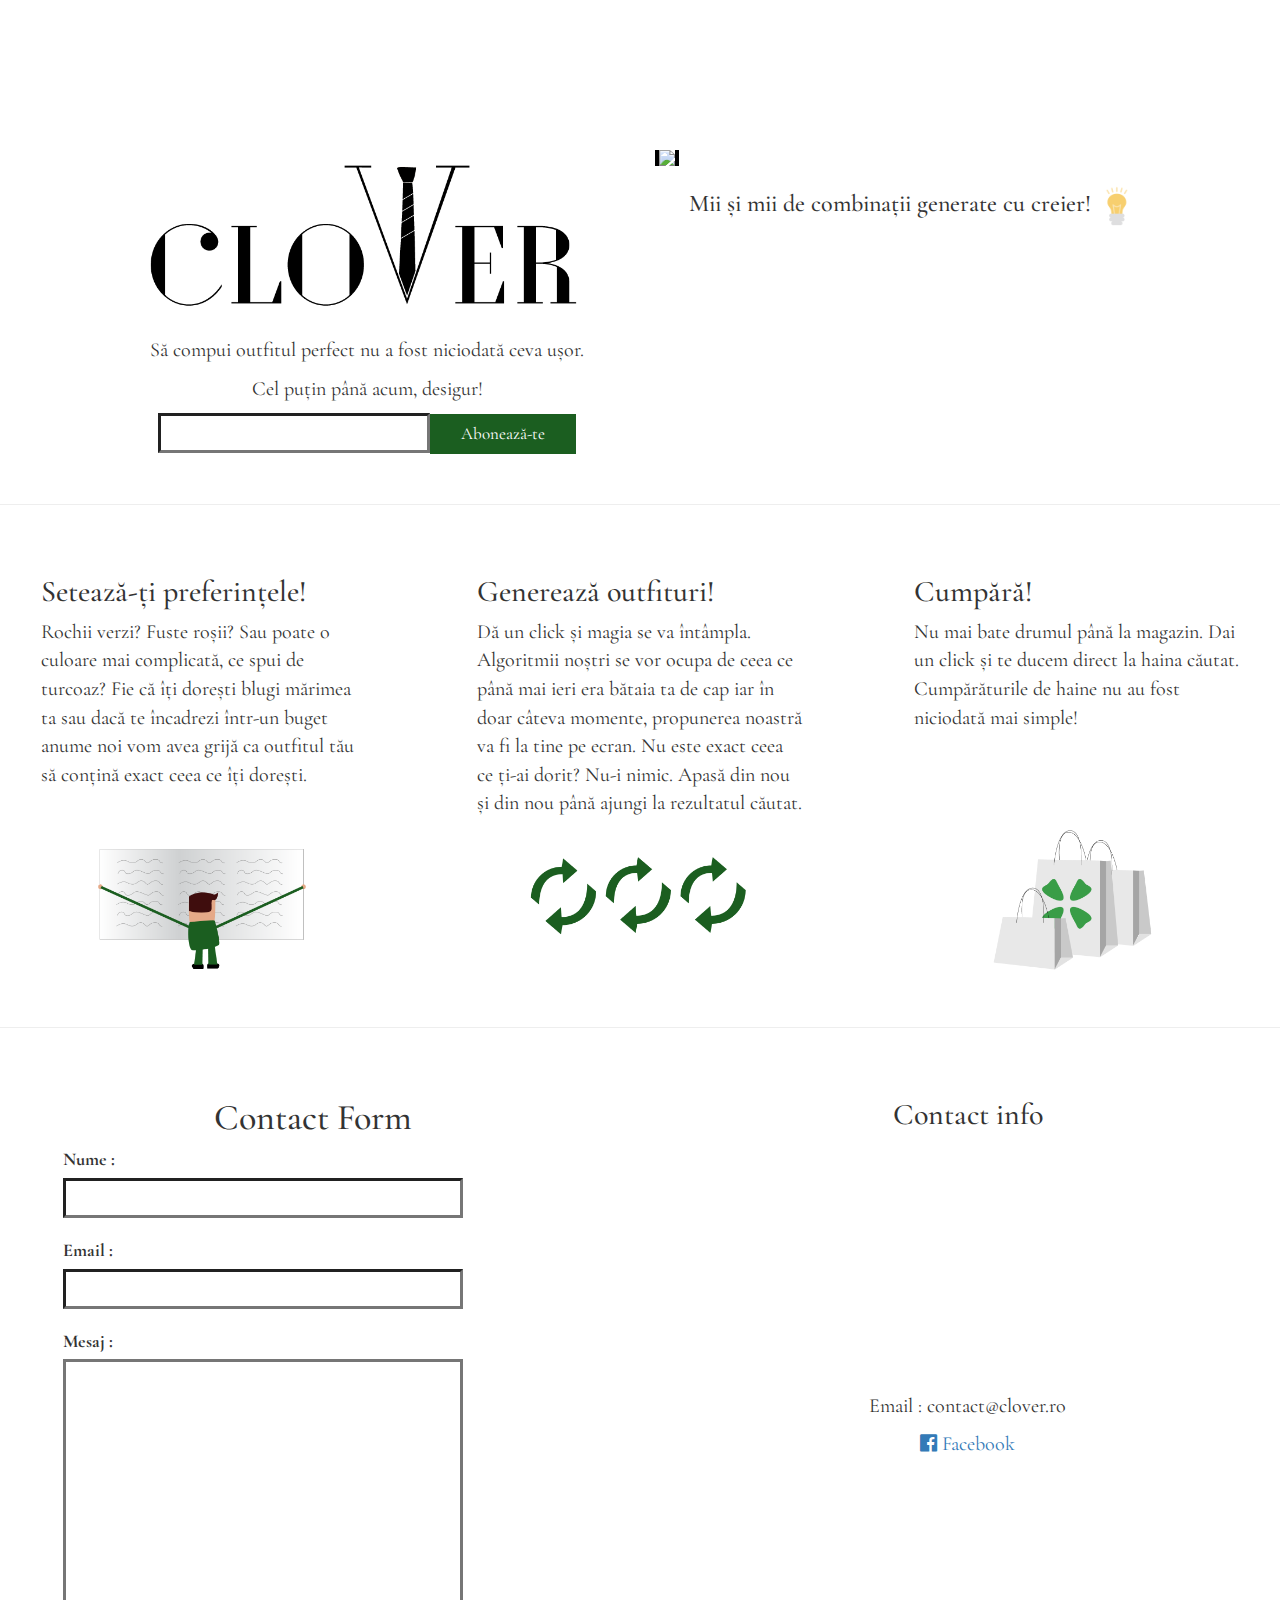
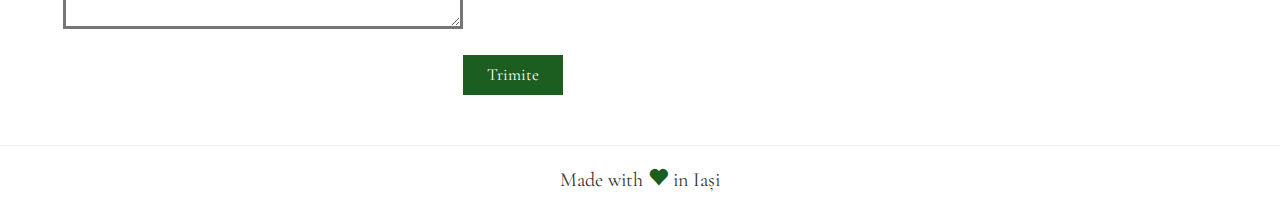
==== index.html @ dd9694f9 "Initial commit" ====
<!DOCTYPE html>
<html>
<head>
	<title>Clover - Îmbracă-te inteligent</title>
	<link rel="shortcut icon" type="image/png" href="./img/favicon.png"/>
  	<meta charset="UTF-8">

  <link rel="stylesheet" type="text/css" href="./css/bootstrap.min.css">
  <link rel="stylesheet" type="text/css" href="./css/font-awesome.min.css">
  <link rel="stylesheet" type="text/css" href="./css/style.css">

  <link href="https://fonts.googleapis.com/css?family=Cormorant+Garamond" rel="stylesheet">
</head>
<body>
	<header>
		<div class="row" style="margin-top:100px">
			<div class="col-md-1"></div>
			<div class="col-md-5">
				<div class="header-wrapper">
					<img class="main-logo" src="./img/logo_negru.png" >
					<p style="text-align: center"> Să compui outfitul perfect nu a fost niciodată ceva ușor.</p>
					<p style="text-align: center"> Cel puțin până acum, desigur! </p>
					<form class="subscribe-form">
						<input type="email">
						<button type="submit">Abonează-te</button>
					</form>
				</div>
			</div>
			<div class="col-md-5">
				<img class="main-gif" src="./img/website.gif">
				<h3 class="gif-subtitle">Mii și mii de combinații generate cu creier!
				<img src="./img/bulb.png" style="width:40px">
				</h3>
				 
			</div>
			<div class="col-md-1"></div>
		</div>
	</header>
	<section class="steps">
		<hr>
		<div class="row" style="margin-top:50px;">
			<div class="col-md-4"> 
				<div class="informative-text">
					<div>
						<h2> Setează-ți preferințele!</h2>
						<p> Rochii verzi? Fuste roșii? Sau poate o culoare mai complicată, ce spui de turcoaz?
						 Fie că îți dorești blugi mărimea ta sau dacă te încadrezi într-un buget anume noi vom avea grijă ca
						 outfitul tău să conțină exact ceea ce îți dorești.
						 </p>
					 </div>
				 	<img src="./img/1.png">
				 </div>
			</div>
			<div class="col-md-4">
				<div class="informative-text">
					<div>
						<h2> Generează outfituri!</h2>
						<p> Dă un click și magia se va întâmpla. Algoritmii noștri se vor ocupa de ceea ce până mai ieri era bătaia ta de cap iar în doar
						câteva momente, propunerea noastră va fi la tine pe ecran. Nu este exact ceea ce ți-ai dorit? Nu-i nimic. Apasă din nou și din nou
						până ajungi la rezultatul căutat. </p>
				 	</div>
				 	<img src="./img/2.png">
				</div>
			</div>
			<div class="col-md-4"> 
				<div class="informative-text">
					<div>
						<h2> Cumpără! </h2>
						<p> Nu mai bate drumul până la magazin. Dai un click și te ducem direct la haina căutat. Cumpărăturile de haine nu au fost niciodată mai simple!</p>
				 	</div>
				 	<img src="./img/3.png">
				</div>
			</div>
		</div>
	</section>
	<section>
			<hr>
		<div class="row" style="margin-top:50px;">
			<div class="col-md-6 col-sm-12">
				<div class="contact-form-wrapper">
					<h1 class="contact-form-header" style="text-align: center">Contact Form</h1>
					<form class="contact-form">
						<label for="name">Nume : </label>
						<input id="name" name="name" type="text">
						<br><br>
						<label for="email" >Email : </label>
						<input type="email" id="email" name="email">
						<br><br>
						<label for="content" style="vertical-align: middle">Mesaj : </label>
						<textarea type="text" id="content" name="content" rows="10"></textarea>
						<br><br>
						<button type="submit">Trimite</button>
					</form>
				</div>
			</div>
			<div class="col-md-6 col-sm-12">
				<div class="contact-info-wrapper">
					<h2 style="text-align: center">Contact info</h2>
					<div style="margin:auto; width:60%">
					<iframe src="https://www.google.com/maps/
					embed?pb=!1m14!1m12!1m3!1d86818.84040667994!2d27.51693045786506!3d47.15611595590017!2m3!1f0!2f0!3f0!3m2!1i1024!2i768!4f13.1!5e0!3m2!1sro!2sro!4v1483638812394" width="300" height="225" frameborder="0" style="margin-left:10%; width:80%;"></iframe>
					<br><br>
					<p style="text-align: center">Email : contact@clover.ro</p>
					<p style="text-align: center"><a href="#"><i class="fa fa-facebook-official" ></i> Facebook</a></p>
					</div>
				</div>
			</div>
		</div>
	</section>
	<section>
		<hr>
		<div class="row">
			<div class="col-md-12"><div class="made-in">Made with <span class="glyphicon glyphicon-heart icon-inima"></span> in Iași</div></div>
		</div>
	</section>

	<script src="./js/jquery-3.1.1.min.js"></script>
	<script src="./js/bootstrap.min.js"></script>
</body>
</html>
---- css/style.css ----
body{
	font-family: 'Cormorant Garamond', serif;
}

p{
	font-size: 20px;
}

.header-wrapper{
	width:90%;
	margin:auto;
}

.subscribe-form {
	font-size: 0px;
	width:90%;
	margin:auto;
}

.subscribe-form input{
	height:40px;
	width:65%;
	font-size : 17px;
	border-width: 3px;
}

.subscribe-form button{
	width:35%;
}

.main-logo{
	width:100%;
	margin:auto;
	margin-top:50px;
}

.main-gif{
	width:100%;
	margin-top:50px;
	border-left: 4px solid black;
	border-right: 4px solid black;
}

.gif-subtitle{
	text-align: center;
}

.made-in{
	margin-bottom:10px;
	text-align: center;
	font-size: 20px;
}

.icon-inima{
	color:#1B5E20;
	transition:color .3s;
}

.icon-inima:hover{
	color:red;
}

.steps .informative-text{
	margin:auto;
	width:80%;
}

.steps .informative-text div{
	min-height: 250px;
}

.steps .informative-text img{
	width:80%;
	margin-left:10%;}

.contact-form-wrapper{
	margin:auto;
	width:80%;
}
.contact-form label{
	font-size: 18px;
	width: 100px;
}

.contact-form button{
	margin-left: 80%;	
}

.contact-info-wrapper{
	width: 90%;
	margin: auto;
}

button{
	width: 100px;
	height: 40px;

	color: white;
	background-color : #1B5E20;

	font-size: 17px;
	
	border: 0px;
}

.contact-form input{
	height:40px;
	border-width: 2px;
}

.contact-form input, textarea{
	width: 80%;
	padding-left: 5px;
	padding-top: 5px;
	border-width: 3px;

	font-size: 18px;
}


hr{
	margin-top: 50px;
	margin-bottom: 20px;
}
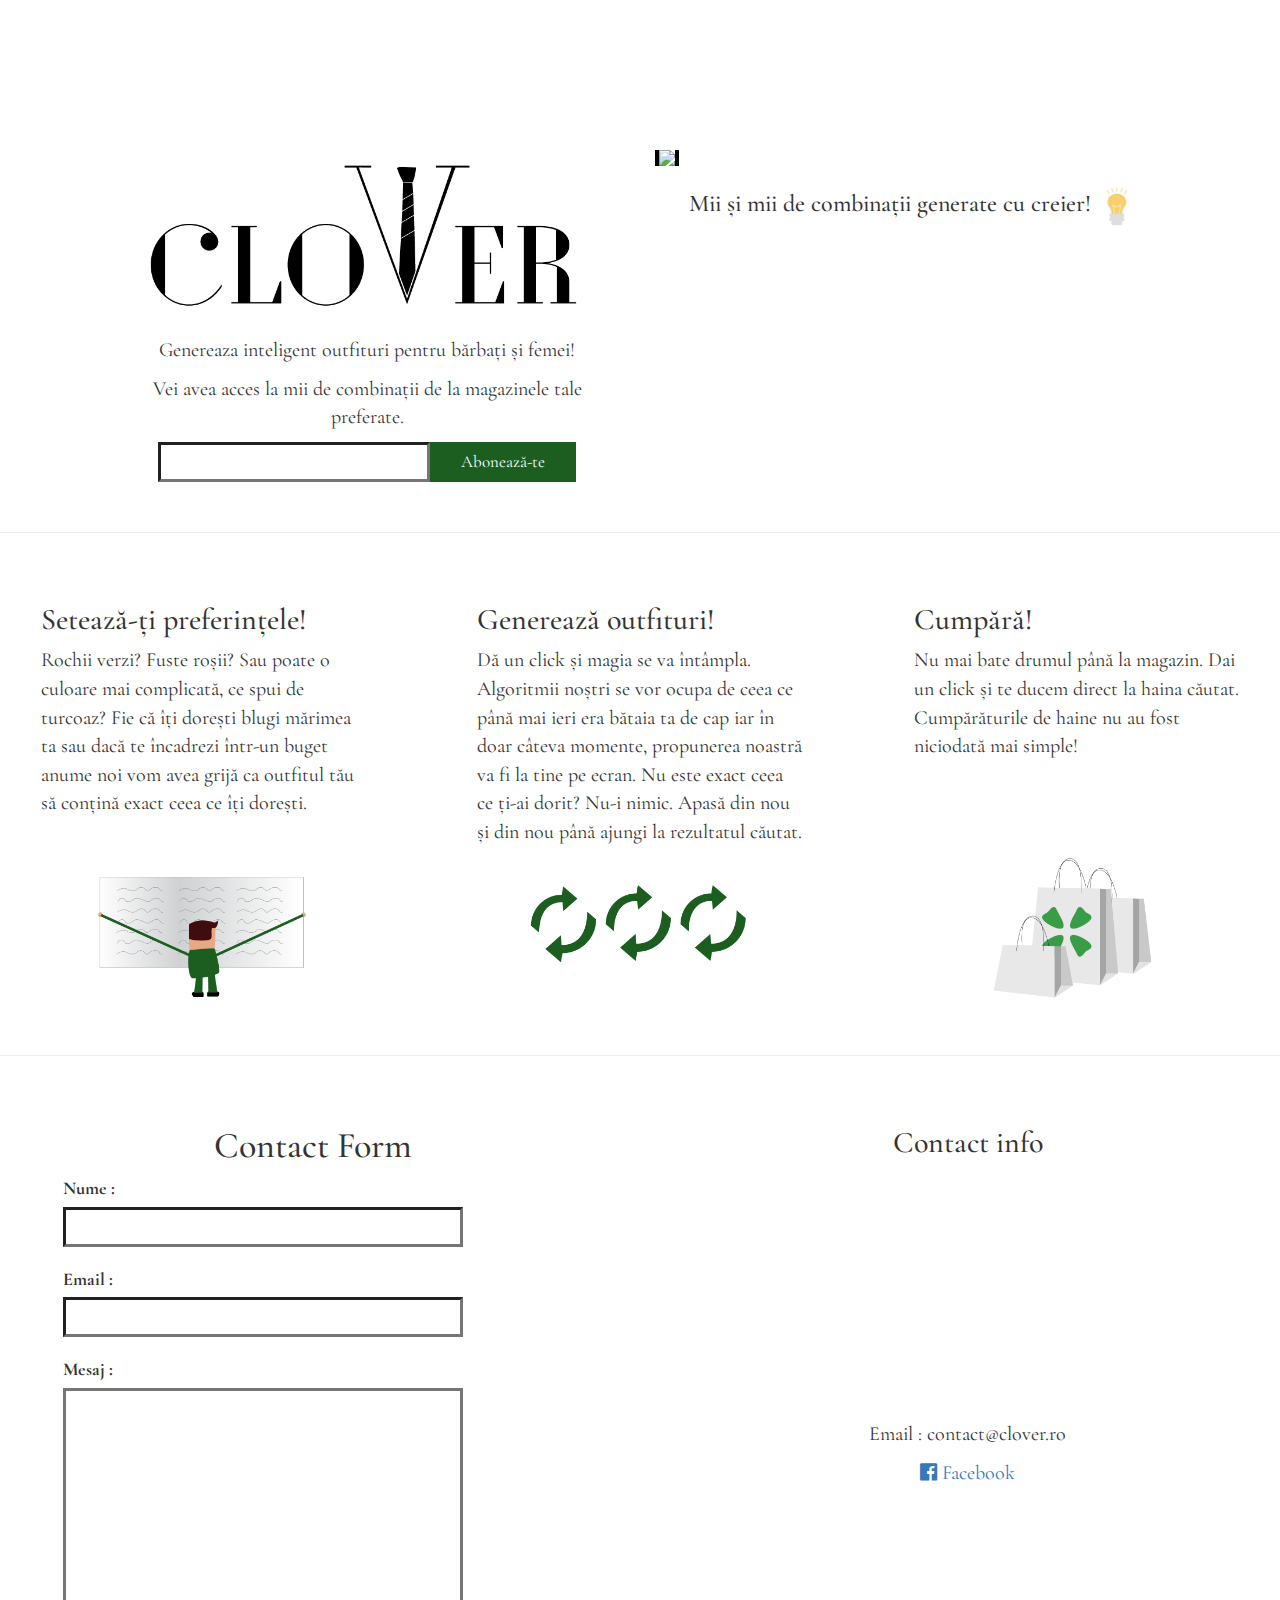
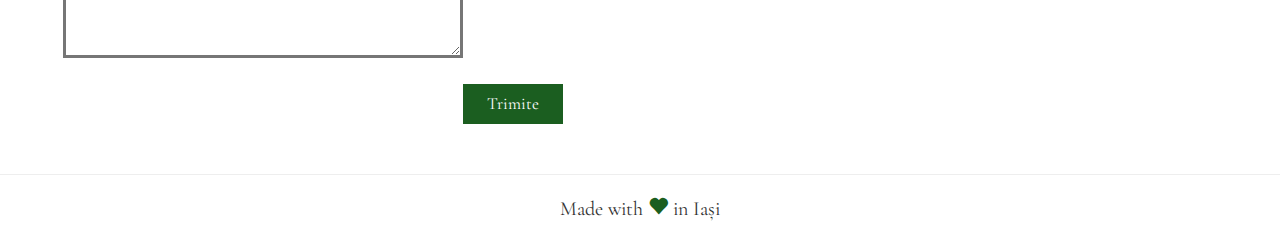
==== commit f1b62c7c: "Small change" ====
--- a/index.html
+++ b/index.html
@@ -18,8 +18,8 @@
 			<div class="col-md-5">
 				<div class="header-wrapper">
 					<img class="main-logo" src="./img/logo_negru.png" >
-					<p style="text-align: center"> Să compui outfitul perfect nu a fost niciodată ceva ușor.</p>
-					<p style="text-align: center"> Cel puțin până acum, desigur! </p>
+					<p style="text-align: center"> Genereaza inteligent outfituri pentru bărbați și femei!</p>
+					<p style="text-align: center"> Vei avea acces la mii de combinații de la magazinele tale preferate. </p>
 					<form class="subscribe-form">
 						<input type="email">
 						<button type="submit">Abonează-te</button>
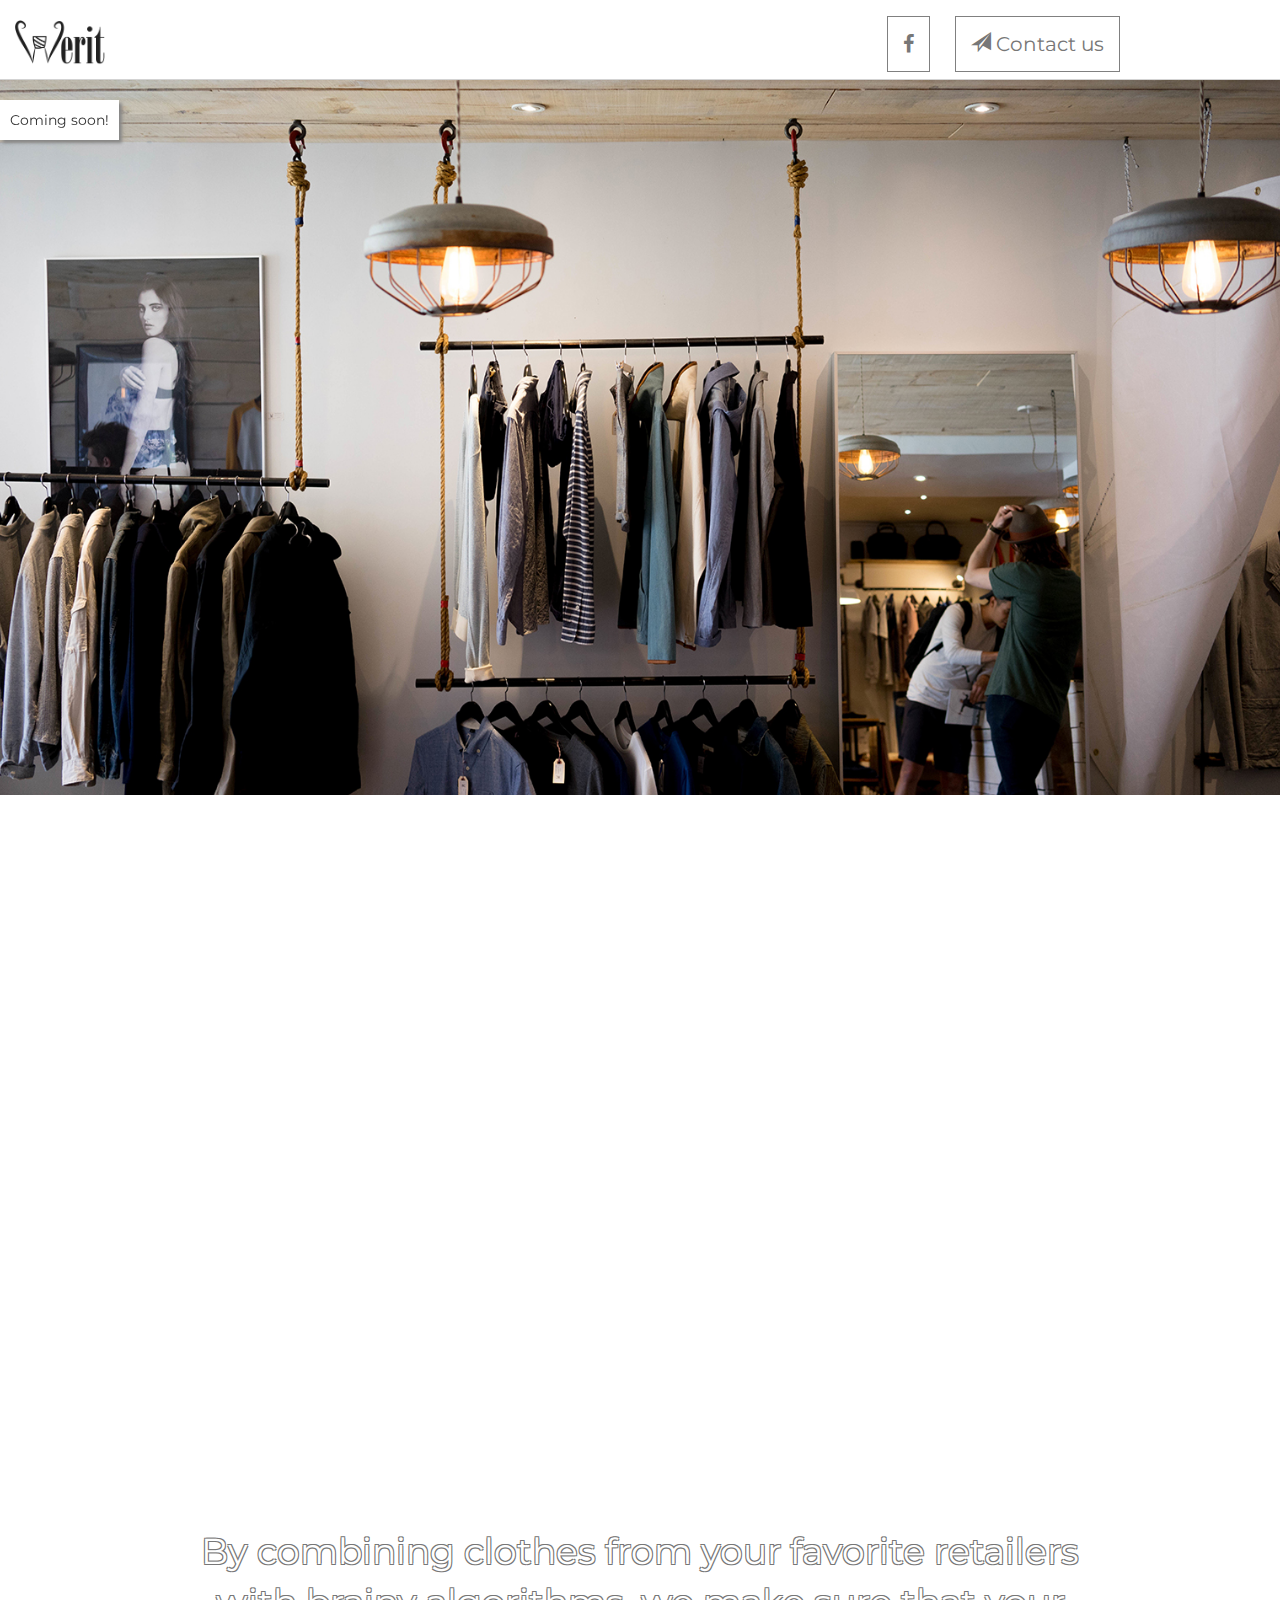
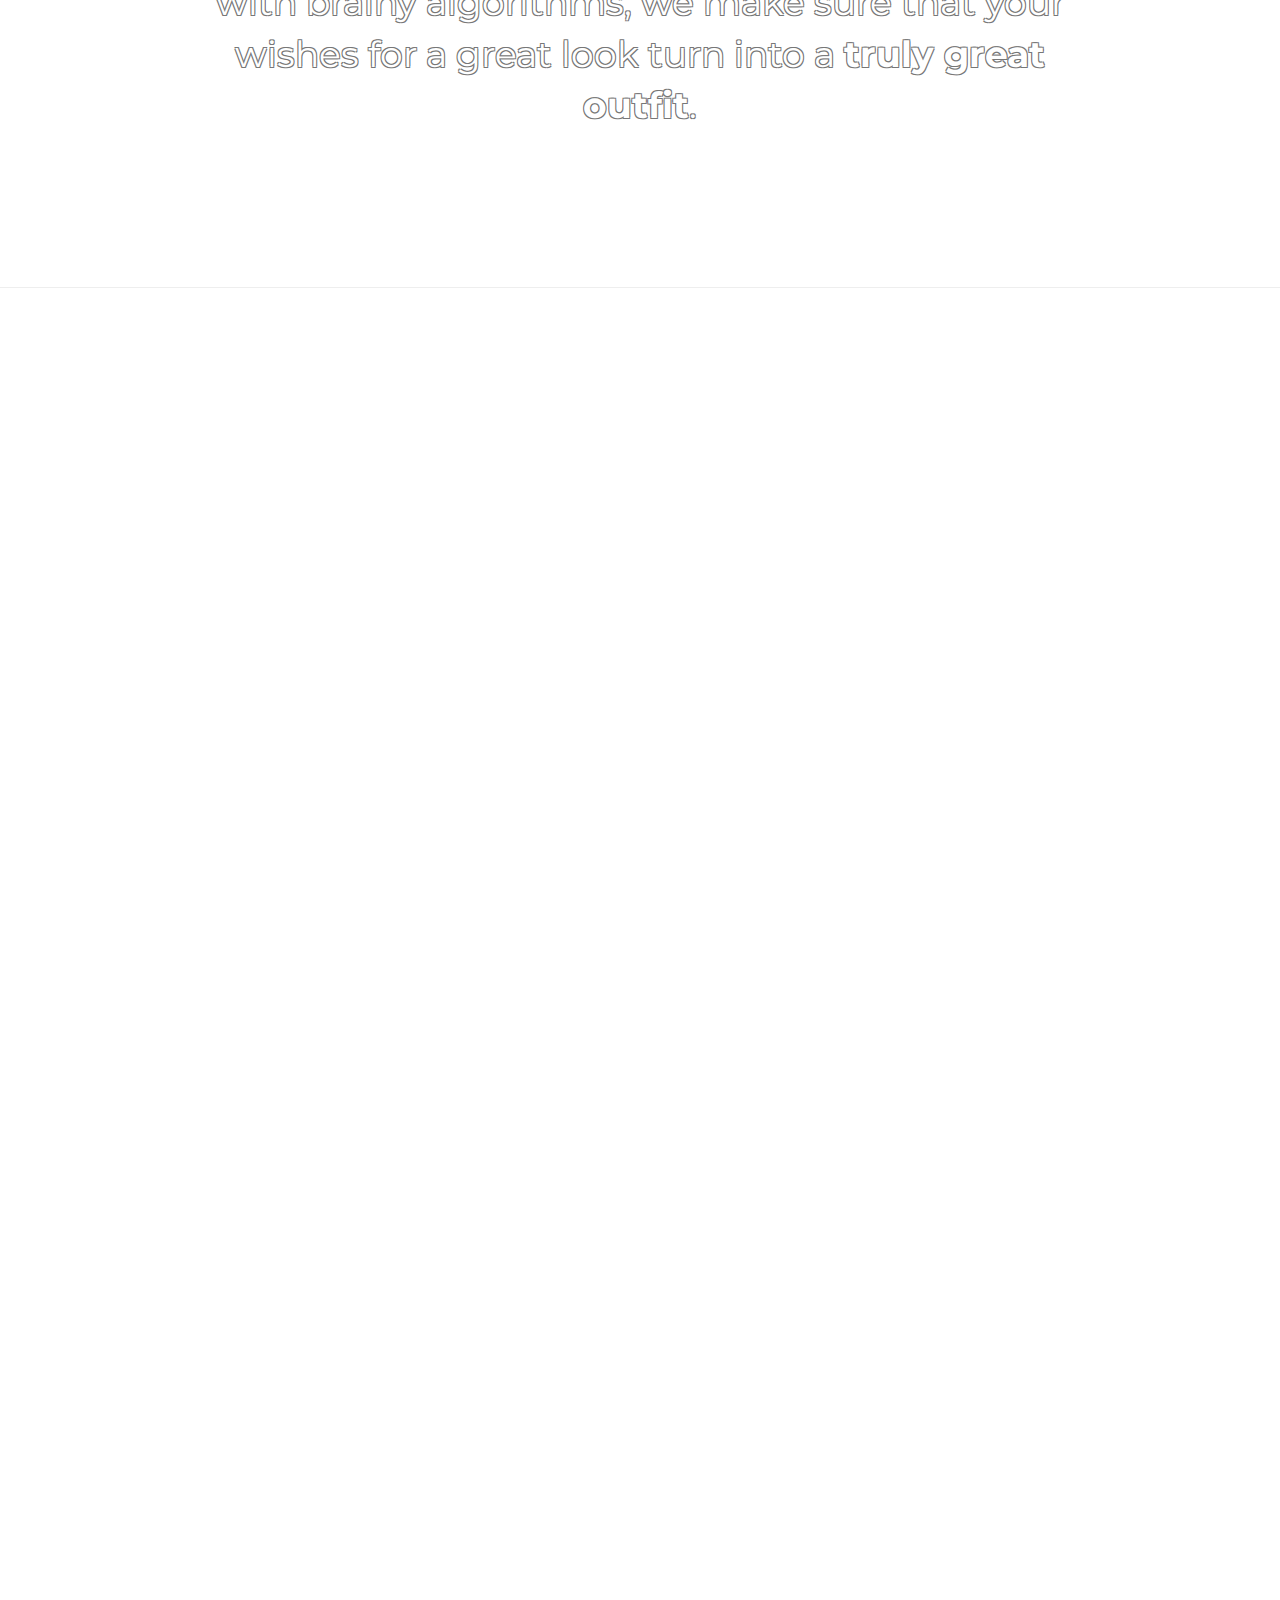
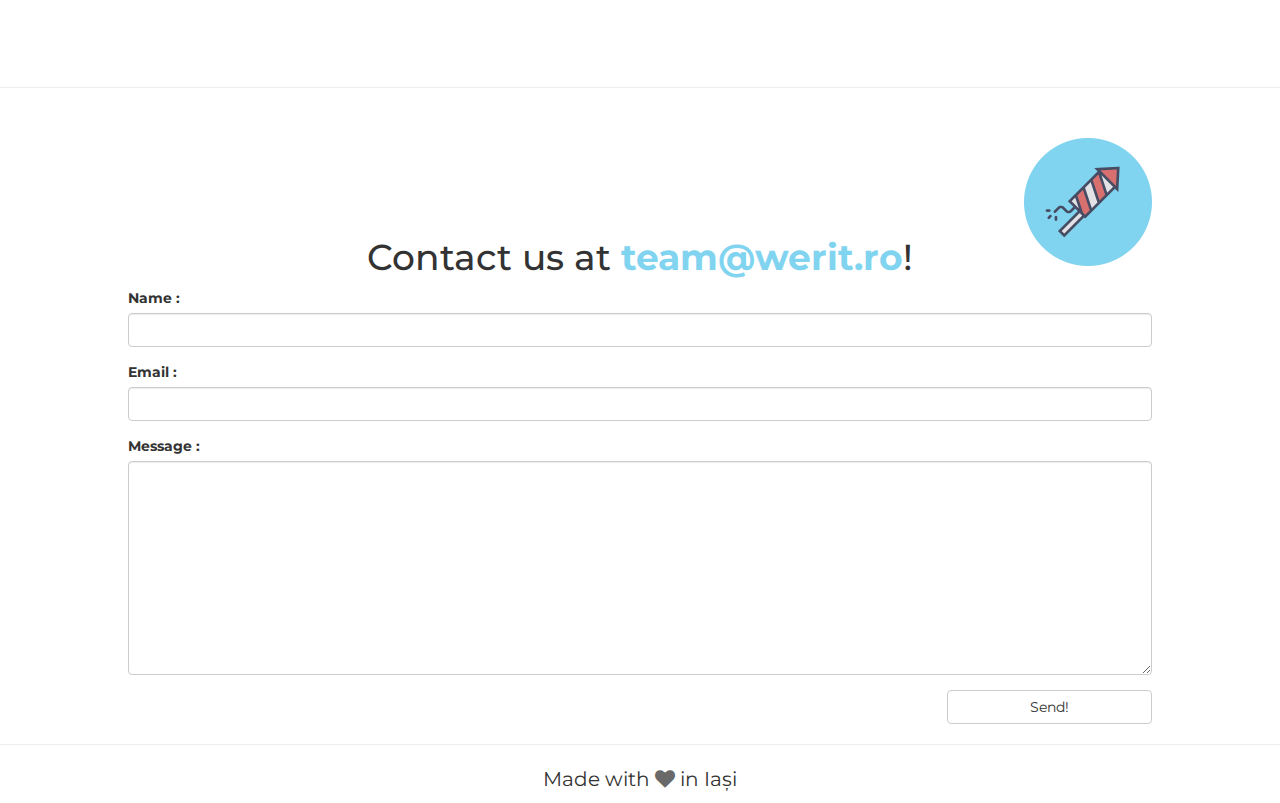
==== commit eab09ace: "Fixed. Release version." ====
--- a/index.html
+++ b/index.html
@@ -1,120 +1,188 @@
 <!DOCTYPE html>
 <html>
+
 <head>
-	<title>Clover - Îmbracă-te inteligent</title>
-	<link rel="shortcut icon" type="image/png" href="./img/favicon.png"/>
-  	<meta charset="UTF-8">
+	<title>Werit - Dress Smart!</title>
+	<link rel="shortcut icon" type="image/png" href="./img/favicon.png" />
+	<meta charset="UTF-8">
+	<meta name="viewport" content="width=device-width, initial-scale=1.0" />
 
-  <link rel="stylesheet" type="text/css" href="./css/bootstrap.min.css">
-  <link rel="stylesheet" type="text/css" href="./css/font-awesome.min.css">
-  <link rel="stylesheet" type="text/css" href="./css/style.css">
+	<link rel="stylesheet" type="text/css" href="./css/bootstrap.min.css">
+	<link rel="stylesheet" type="text/css" href="./css/font-awesome.min.css">
+	<link rel="stylesheet" href="./css/aos.css" />
+	<link rel="stylesheet" type="text/css" href="./css/sweetalert.css">
+	<link rel="stylesheet" type="text/css" href="./css/style2.css">
 
-  <link href="https://fonts.googleapis.com/css?family=Cormorant+Garamond" rel="stylesheet">
+	<link href="https://fonts.googleapis.com/css?family=Cormorant+Garamond" rel="stylesheet">
 </head>
+
 <body>
-	<header>
-		<div class="row" style="margin-top:100px">
-			<div class="col-md-1"></div>
-			<div class="col-md-5">
-				<div class="header-wrapper">
-					<img class="main-logo" src="./img/logo_negru.png" >
-					<p style="text-align: center"> Genereaza inteligent outfituri pentru bărbați și femei!</p>
-					<p style="text-align: center"> Vei avea acces la mii de combinații de la magazinele tale preferate. </p>
-					<form class="subscribe-form">
-						<input type="email">
-						<button type="submit">Abonează-te</button>
-					</form>
-				</div>
-			</div>
-			<div class="col-md-5">
-				<img class="main-gif" src="./img/website.gif">
-				<h3 class="gif-subtitle">Mii și mii de combinații generate cu creier!
-				<img src="./img/bulb.png" style="width:40px">
-				</h3>
-				 
-			</div>
-			<div class="col-md-1"></div>
+	<header class="werit-header">
+		<img class="werit-header__logo" src="./img/logo_negru.png"></img>
+		<div class="werit-header__actions">
+			<a class="header-action" href="https://www.facebook.com/weritro/"><i class="fa fa-facebook"></i></a>
+			<a class="header-action scroll-to-contact "><span class="glyphicon glyphicon-send"></span> Contact us</a>
+			<!--<a class="header-action" href="#"><span class="glyphicon glyphicon-shopping-cart"></span> Demo</a>-->
 		</div>
 	</header>
-	<section class="steps">
-		<hr>
-		<div class="row" style="margin-top:50px;">
-			<div class="col-md-4"> 
-				<div class="informative-text">
-					<div>
-						<h2> Setează-ți preferințele!</h2>
-						<p> Rochii verzi? Fuste roșii? Sau poate o culoare mai complicată, ce spui de turcoaz?
-						 Fie că îți dorești blugi mărimea ta sau dacă te încadrezi într-un buget anume noi vom avea grijă ca
-						 outfitul tău să conțină exact ceea ce îți dorești.
-						 </p>
-					 </div>
-				 	<img src="./img/1.png">
-				 </div>
-			</div>
-			<div class="col-md-4">
-				<div class="informative-text">
-					<div>
-						<h2> Generează outfituri!</h2>
-						<p> Dă un click și magia se va întâmpla. Algoritmii noștri se vor ocupa de ceea ce până mai ieri era bătaia ta de cap iar în doar
-						câteva momente, propunerea noastră va fi la tine pe ecran. Nu este exact ceea ce ți-ai dorit? Nu-i nimic. Apasă din nou și din nou
-						până ajungi la rezultatul căutat. </p>
-				 	</div>
-				 	<img src="./img/2.png">
-				</div>
-			</div>
-			<div class="col-md-4"> 
-				<div class="informative-text">
-					<div>
-						<h2> Cumpără! </h2>
-						<p> Nu mai bate drumul până la magazin. Dai un click și te ducem direct la haina căutat. Cumpărăturile de haine nu au fost niciodată mai simple!</p>
-				 	</div>
-				 	<img src="./img/3.png">
-				</div>
-			</div>
+
+	<div class="werit__wip">
+		Coming soon!
+	</div>
+
+	<section id="main-title">
+		<div class="left-text" data-aos="fade-right" data-aos-duration="1500">
+			<p class="statement"> Your very own Fashion Adviser </p>
+			<p class="substatement"> Great outfits with only one press of a button. <br/> If you want us to keep you posted, subscribe now.</p>
+			<input type="email" class="subscribe-input" placeholder="smartly_dressed@werit.ro"> <a class="on-image-but">Subscribe to Newsletter! </a>
+			<!-- <a class="on-image-but scroll-to-contact">Contact Us! </a> -->
 		</div>
 	</section>
-	<section>
-			<hr>
-		<div class="row" style="margin-top:50px;">
-			<div class="col-md-6 col-sm-12">
-				<div class="contact-form-wrapper">
-					<h1 class="contact-form-header" style="text-align: center">Contact Form</h1>
-					<form class="contact-form">
-						<label for="name">Nume : </label>
-						<input id="name" name="name" type="text">
-						<br><br>
-						<label for="email" >Email : </label>
-						<input type="email" id="email" name="email">
-						<br><br>
-						<label for="content" style="vertical-align: middle">Mesaj : </label>
-						<textarea type="text" id="content" name="content" rows="10"></textarea>
-						<br><br>
-						<button type="submit">Trimite</button>
-					</form>
+
+	<section class="werit-mission" data-aos="fade-up" id="mission">
+		<div class="werit-mission__text">
+			<h3 class="mission-header"> Our Mission </h3>
+			<p style="text-align: justify; margin-left: 30px;">
+				We believe that dressing well is hugely important in today's society. Fashion is everywhere around us but fashionable advice
+				is hard to come by. We are going to change this by building a <b>smart online fashion advisor</b>. 
+			</p>
+		</div>
+		<div class="werit-mission__image" data-aos="fade-left">
+			<img src="./img/mock.png" />
+		</div>
+	</section>
+
+	<section id="werit-quote">
+	<p>By combining clothes from your favorite retailers with brainy algorithms, we make sure that your wishes for a great look turn into a <b>truly great outfit</b>.</p>
+	</section>
+
+	<hr>
+
+	<section data-aos="fade-up" id="features">
+		<h3>Beautifuly Simple </h3>
+		<div class="werit-architecture-wrapper">
+			<div class="werit-architecture" style="text-align: center;">
+				<div class="werit-architecture__infograph">
+					<img class="infograph__image" src="img/logo_negru.png" />
 				</div>
-			</div>
-			<div class="col-md-6 col-sm-12">
-				<div class="contact-info-wrapper">
-					<h2 style="text-align: center">Contact info</h2>
-					<div style="margin:auto; width:60%">
-					<iframe src="https://www.google.com/maps/
-					embed?pb=!1m14!1m12!1m3!1d86818.84040667994!2d27.51693045786506!3d47.15611595590017!2m3!1f0!2f0!3f0!3m2!1i1024!2i768!4f13.1!5e0!3m2!1sro!2sro!4v1483638812394" width="300" height="225" frameborder="0" style="margin-left:10%; width:80%;"></iframe>
-					<br><br>
-					<p style="text-align: center">Email : contact@clover.ro</p>
-					<p style="text-align: center"><a href="#"><i class="fa fa-facebook-official" ></i> Facebook</a></p>
+				<div class="werit-architecture__path"></div>
+				<div class="werit-architecture__content">
+					<div class="werit-architecture__infograph infograph-left" data-aos="fade-left">
+						<img class="infograph__image" src="img/info-1.png" />
+						<div class="infograph__text">
+							<p class="infograph__title"> Preferences </p>
+							<p> Have total control over the outfits we recommend you.</p>
+						</div>
+						<div class="werit-architecture__path"></div>
+					</div>
+					<div class="werit-architecture__infograph infograph-right" data-aos="fade-right">
+						<div class="werit-architecture__path"></div>
+							<img class="infograph__image" src="img/info-3.png" />
+							<div class="infograph__text">
+								<p class="infograph__title"> Unlimited outfits! </p>
+								<p> Generate new outfits with only one press of a button. </p>
+							</div>
+						</div>
+					</div>
+					<div data-aos="flip-right" data-aos-duration="1500"  class="werit-architecture__infograph">
+						<img class="infograph__image infograph__image-main" src="img/info-2.png" />
+						<br/>
+						<p class="infograph__title"> Buy the product you love! </p>	
 					</div>
 				</div>
 			</div>
 		</div>
+		<!--<img style="width:80%; margin: auto; display: block"  src="./img/example.png"/>-->
 	</section>
-	<section>
-		<hr>
-		<div class="row">
-			<div class="col-md-12"><div class="made-in">Made with <span class="glyphicon glyphicon-heart icon-inima"></span> in Iași</div></div>
+
+	<hr>
+	<section id="contact-section">
+		<div class="contact-form-wrapper">
+			<h1 class="contact-form-header" style="text-align: center">Contact us at <span style="color:#81d4ef; font-weight: bold">team@werit.ro</span>!</h1>
+			<img class="my_icon" src="./img/firework.png" style="position:absolute; right:0; top:-100px"
+			/>
+			<form method="post" id="contact_form" class="contact-form">
+				<div class="form-group">
+					<label for="name">Name : </label>
+					<input class="form-control" id="name" name="name" type="text" />
+				</div>
+				<div class="form-group">
+					<label for="email2">Email : </label>
+					<input class="form-control" type="email" id="email2" name="email2">
+				</div>
+				<div class="form-group">
+					<label for="content" style="vertical-align: middle">Message : </label>
+					<textarea class="form-control" type="text" id="content" name="content" rows="10"></textarea>
+				</div>
+				<button class="btn btn-default" type="submit">Send!</button>
+			</form>
 		</div>
 	</section>
 
+	<hr>
+	<p class="made-in">Made with <i class="fa fa-heart icon-inima"></i> in Iași</p>
+
 	<script src="./js/jquery-3.1.1.min.js"></script>
 	<script src="./js/bootstrap.min.js"></script>
+	<script src="./js/aos.js"></script>
+	<script src="./js/sweetalert.min.js"></script>
+
+
+	<script type="text/javascript">
+
+	$(document).ready(function() {
+        console.log("Subscribe")
+	    $('#subscribe_form').submit(function(event) {
+	        var formData = {
+	            'email'        : $('input[name=email]').val(),
+	            'subscribe'    : $('input[name=subscribe]').val()
+	        };
+
+	        $.ajax({
+	            type        : 'POST', 
+	            url         : 'subscribe.php', 
+	            data        : formData
+	        })
+	            .done(function(data) {
+	                console.log(data); 
+	                if (data != 'Great job!')
+	                	alert("There was a problem with your subscription!");
+	                else
+	                	swal('Thank you!', 'We\'re glad to meet you!', 'success');
+	            });
+	        event.preventDefault();
+	    });
+
+	});
+
+
+	$(document).ready(function() {
+        console.log("Contact")
+	    $('#contact_form').submit(function(event) {
+	        var formData = {
+	            'email'		: $('input[name=email2]').val(),
+	            'name'    	: $('input[name=name]').val(),
+	            'content'   : $('textarea[name=content]').val()
+	        };
+
+	        $.ajax({
+	            type        : 'POST', 
+	            url         : 'subscribe.php', 
+	            data        : formData
+	        })
+	            .done(function(data) {
+	                console.log(data); 
+	                if (data != 'Great job!')
+	                	alert("There was a problem sending your message!");
+	                else
+	                	swal('Thank you!', 'Thank you for your message!', 'success');
+	            });
+	        event.preventDefault();
+	    });
+
+	});
+
+	</script>
 </body>
+
 </html>--- a/css/sweetalert.css
+++ b/css/sweetalert.css
@@ -0,0 +1,935 @@
+body.stop-scrolling {
+  height: 100%;
+  overflow: hidden; }
+
+.sweet-overlay {
+  background-color: black;
+  /* IE8 */
+  -ms-filter: "progid:DXImageTransform.Microsoft.Alpha(Opacity=40)";
+  /* IE8 */
+  background-color: rgba(0, 0, 0, 0.4);
+  position: fixed;
+  left: 0;
+  right: 0;
+  top: 0;
+  bottom: 0;
+  display: none;
+  z-index: 10000; }
+
+.sweet-alert {
+  background-color: white;
+  font-family: 'Open Sans', 'Helvetica Neue', Helvetica, Arial, sans-serif;
+  width: 478px;
+  padding: 17px;
+  border-radius: 5px;
+  text-align: center;
+  position: fixed;
+  left: 50%;
+  top: 50%;
+  margin-left: -256px;
+  margin-top: -200px;
+  overflow: hidden;
+  display: none;
+  z-index: 99999; }
+  @media all and (max-width: 540px) {
+    .sweet-alert {
+      width: auto;
+      margin-left: 0;
+      margin-right: 0;
+      left: 15px;
+      right: 15px; } }
+  .sweet-alert h2 {
+    color: #575757;
+    font-size: 30px;
+    text-align: center;
+    font-weight: 600;
+    text-transform: none;
+    position: relative;
+    margin: 25px 0;
+    padding: 0;
+    line-height: 40px;
+    display: block; }
+  .sweet-alert p {
+    color: #797979;
+    font-size: 16px;
+    text-align: center;
+    font-weight: 300;
+    position: relative;
+    text-align: inherit;
+    float: none;
+    margin: 0;
+    padding: 0;
+    line-height: normal; }
+  .sweet-alert fieldset {
+    border: none;
+    position: relative; }
+  .sweet-alert .sa-error-container {
+    background-color: #f1f1f1;
+    margin-left: -17px;
+    margin-right: -17px;
+    overflow: hidden;
+    padding: 0 10px;
+    max-height: 0;
+    webkit-transition: padding 0.15s, max-height 0.15s;
+    transition: padding 0.15s, max-height 0.15s; }
+    .sweet-alert .sa-error-container.show {
+      padding: 10px 0;
+      max-height: 100px;
+      webkit-transition: padding 0.2s, max-height 0.2s;
+      transition: padding 0.25s, max-height 0.25s; }
+    .sweet-alert .sa-error-container .icon {
+      display: inline-block;
+      width: 24px;
+      height: 24px;
+      border-radius: 50%;
+      background-color: #ea7d7d;
+      color: white;
+      line-height: 24px;
+      text-align: center;
+      margin-right: 3px; }
+    .sweet-alert .sa-error-container p {
+      display: inline-block; }
+  .sweet-alert .sa-input-error {
+    position: absolute;
+    top: 29px;
+    right: 26px;
+    width: 20px;
+    height: 20px;
+    opacity: 0;
+    -webkit-transform: scale(0.5);
+    transform: scale(0.5);
+    -webkit-transform-origin: 50% 50%;
+    transform-origin: 50% 50%;
+    -webkit-transition: all 0.1s;
+    transition: all 0.1s; }
+    .sweet-alert .sa-input-error::before, .sweet-alert .sa-input-error::after {
+      content: "";
+      width: 20px;
+      height: 6px;
+      background-color: #f06e57;
+      border-radius: 3px;
+      position: absolute;
+      top: 50%;
+      margin-top: -4px;
+      left: 50%;
+      margin-left: -9px; }
+    .sweet-alert .sa-input-error::before {
+      -webkit-transform: rotate(-45deg);
+      transform: rotate(-45deg); }
+    .sweet-alert .sa-input-error::after {
+      -webkit-transform: rotate(45deg);
+      transform: rotate(45deg); }
+    .sweet-alert .sa-input-error.show {
+      opacity: 1;
+      -webkit-transform: scale(1);
+      transform: scale(1); }
+  .sweet-alert input {
+    width: 100%;
+    box-sizing: border-box;
+    border-radius: 3px;
+    border: 1px solid #d7d7d7;
+    height: 43px;
+    margin-top: 10px;
+    margin-bottom: 17px;
+    font-size: 18px;
+    box-shadow: inset 0px 1px 1px rgba(0, 0, 0, 0.06);
+    padding: 0 12px;
+    display: none;
+    -webkit-transition: all 0.3s;
+    transition: all 0.3s; }
+    .sweet-alert input:focus {
+      outline: none;
+      box-shadow: 0px 0px 3px #c4e6f5;
+      border: 1px solid #b4dbed; }
+      .sweet-alert input:focus::-moz-placeholder {
+        transition: opacity 0.3s 0.03s ease;
+        opacity: 0.5; }
+      .sweet-alert input:focus:-ms-input-placeholder {
+        transition: opacity 0.3s 0.03s ease;
+        opacity: 0.5; }
+      .sweet-alert input:focus::-webkit-input-placeholder {
+        transition: opacity 0.3s 0.03s ease;
+        opacity: 0.5; }
+    .sweet-alert input::-moz-placeholder {
+      color: #bdbdbd; }
+    .sweet-alert input::-ms-clear {
+      display: none; }
+    .sweet-alert input:-ms-input-placeholder {
+      color: #bdbdbd; }
+    .sweet-alert input::-webkit-input-placeholder {
+      color: #bdbdbd; }
+  .sweet-alert.show-input input {
+    display: block; }
+  .sweet-alert .sa-confirm-button-container {
+    display: inline-block;
+    position: relative; }
+  .sweet-alert .la-ball-fall {
+    position: absolute;
+    left: 50%;
+    top: 50%;
+    margin-left: -27px;
+    margin-top: 4px;
+    opacity: 0;
+    visibility: hidden; }
+  .sweet-alert button {
+    background-color: #8CD4F5;
+    color: white;
+    border: none;
+    box-shadow: none;
+    font-size: 17px;
+    font-weight: 500;
+    -webkit-border-radius: 4px;
+    border-radius: 5px;
+    padding: 10px 32px;
+    margin: 26px 5px 0 5px;
+    cursor: pointer; }
+    .sweet-alert button:focus {
+      outline: none;
+      box-shadow: 0 0 2px rgba(128, 179, 235, 0.5), inset 0 0 0 1px rgba(0, 0, 0, 0.05); }
+    .sweet-alert button:hover {
+      background-color: #7ecff4; }
+    .sweet-alert button:active {
+      background-color: #5dc2f1; }
+    .sweet-alert button.cancel {
+      background-color: #C1C1C1; }
+      .sweet-alert button.cancel:hover {
+        background-color: #b9b9b9; }
+      .sweet-alert button.cancel:active {
+        background-color: #a8a8a8; }
+      .sweet-alert button.cancel:focus {
+        box-shadow: rgba(197, 205, 211, 0.8) 0px 0px 2px, rgba(0, 0, 0, 0.0470588) 0px 0px 0px 1px inset !important; }
+    .sweet-alert button[disabled] {
+      opacity: .6;
+      cursor: default; }
+    .sweet-alert button.confirm[disabled] {
+      color: transparent; }
+      .sweet-alert button.confirm[disabled] ~ .la-ball-fall {
+        opacity: 1;
+        visibility: visible;
+        transition-delay: 0s; }
+    .sweet-alert button::-moz-focus-inner {
+      border: 0; }
+  .sweet-alert[data-has-cancel-button=false] button {
+    box-shadow: none !important; }
+  .sweet-alert[data-has-confirm-button=false][data-has-cancel-button=false] {
+    padding-bottom: 40px; }
+  .sweet-alert .sa-icon {
+    width: 80px;
+    height: 80px;
+    border: 4px solid gray;
+    -webkit-border-radius: 40px;
+    border-radius: 40px;
+    border-radius: 50%;
+    margin: 20px auto;
+    padding: 0;
+    position: relative;
+    box-sizing: content-box; }
+    .sweet-alert .sa-icon.sa-error {
+      border-color: #F27474; }
+      .sweet-alert .sa-icon.sa-error .sa-x-mark {
+        position: relative;
+        display: block; }
+      .sweet-alert .sa-icon.sa-error .sa-line {
+        position: absolute;
+        height: 5px;
+        width: 47px;
+        background-color: #F27474;
+        display: block;
+        top: 37px;
+        border-radius: 2px; }
+        .sweet-alert .sa-icon.sa-error .sa-line.sa-left {
+          -webkit-transform: rotate(45deg);
+          transform: rotate(45deg);
+          left: 17px; }
+        .sweet-alert .sa-icon.sa-error .sa-line.sa-right {
+          -webkit-transform: rotate(-45deg);
+          transform: rotate(-45deg);
+          right: 16px; }
+    .sweet-alert .sa-icon.sa-warning {
+      border-color: #F8BB86; }
+      .sweet-alert .sa-icon.sa-warning .sa-body {
+        position: absolute;
+        width: 5px;
+        height: 47px;
+        left: 50%;
+        top: 10px;
+        -webkit-border-radius: 2px;
+        border-radius: 2px;
+        margin-left: -2px;
+        background-color: #F8BB86; }
+      .sweet-alert .sa-icon.sa-warning .sa-dot {
+        position: absolute;
+        width: 7px;
+        height: 7px;
+        -webkit-border-radius: 50%;
+        border-radius: 50%;
+        margin-left: -3px;
+        left: 50%;
+        bottom: 10px;
+        background-color: #F8BB86; }
+    .sweet-alert .sa-icon.sa-info {
+      border-color: #C9DAE1; }
+      .sweet-alert .sa-icon.sa-info::before {
+        content: "";
+        position: absolute;
+        width: 5px;
+        height: 29px;
+        left: 50%;
+        bottom: 17px;
+        border-radius: 2px;
+        margin-left: -2px;
+        background-color: #C9DAE1; }
+      .sweet-alert .sa-icon.sa-info::after {
+        content: "";
+        position: absolute;
+        width: 7px;
+        height: 7px;
+        border-radius: 50%;
+        margin-left: -3px;
+        top: 19px;
+        background-color: #C9DAE1;
+        left: 50%; }
+    .sweet-alert .sa-icon.sa-success {
+      border-color: #A5DC86; }
+      .sweet-alert .sa-icon.sa-success::before, .sweet-alert .sa-icon.sa-success::after {
+        content: '';
+        -webkit-border-radius: 40px;
+        border-radius: 40px;
+        border-radius: 50%;
+        position: absolute;
+        width: 60px;
+        height: 120px;
+        background: white;
+        -webkit-transform: rotate(45deg);
+        transform: rotate(45deg); }
+      .sweet-alert .sa-icon.sa-success::before {
+        -webkit-border-radius: 120px 0 0 120px;
+        border-radius: 120px 0 0 120px;
+        top: -7px;
+        left: -33px;
+        -webkit-transform: rotate(-45deg);
+        transform: rotate(-45deg);
+        -webkit-transform-origin: 60px 60px;
+        transform-origin: 60px 60px; }
+      .sweet-alert .sa-icon.sa-success::after {
+        -webkit-border-radius: 0 120px 120px 0;
+        border-radius: 0 120px 120px 0;
+        top: -11px;
+        left: 30px;
+        -webkit-transform: rotate(-45deg);
+        transform: rotate(-45deg);
+        -webkit-transform-origin: 0px 60px;
+        transform-origin: 0px 60px; }
+      .sweet-alert .sa-icon.sa-success .sa-placeholder {
+        width: 80px;
+        height: 80px;
+        border: 4px solid rgba(165, 220, 134, 0.2);
+        -webkit-border-radius: 40px;
+        border-radius: 40px;
+        border-radius: 50%;
+        box-sizing: content-box;
+        position: absolute;
+        left: -4px;
+        top: -4px;
+        z-index: 2; }
+      .sweet-alert .sa-icon.sa-success .sa-fix {
+        width: 5px;
+        height: 90px;
+        background-color: white;
+        position: absolute;
+        left: 28px;
+        top: 8px;
+        z-index: 1;
+        -webkit-transform: rotate(-45deg);
+        transform: rotate(-45deg); }
+      .sweet-alert .sa-icon.sa-success .sa-line {
+        height: 5px;
+        background-color: #A5DC86;
+        display: block;
+        border-radius: 2px;
+        position: absolute;
+        z-index: 2; }
+        .sweet-alert .sa-icon.sa-success .sa-line.sa-tip {
+          width: 25px;
+          left: 14px;
+          top: 46px;
+          -webkit-transform: rotate(45deg);
+          transform: rotate(45deg); }
+        .sweet-alert .sa-icon.sa-success .sa-line.sa-long {
+          width: 47px;
+          right: 8px;
+          top: 38px;
+          -webkit-transform: rotate(-45deg);
+          transform: rotate(-45deg); }
+    .sweet-alert .sa-icon.sa-custom {
+      background-size: contain;
+      border-radius: 0;
+      border: none;
+      background-position: center center;
+      background-repeat: no-repeat; }
+
+/*
+ * Animations
+ */
+@-webkit-keyframes showSweetAlert {
+  0% {
+    transform: scale(0.7);
+    -webkit-transform: scale(0.7); }
+  45% {
+    transform: scale(1.05);
+    -webkit-transform: scale(1.05); }
+  80% {
+    transform: scale(0.95);
+    -webkit-transform: scale(0.95); }
+  100% {
+    transform: scale(1);
+    -webkit-transform: scale(1); } }
+
+@keyframes showSweetAlert {
+  0% {
+    transform: scale(0.7);
+    -webkit-transform: scale(0.7); }
+  45% {
+    transform: scale(1.05);
+    -webkit-transform: scale(1.05); }
+  80% {
+    transform: scale(0.95);
+    -webkit-transform: scale(0.95); }
+  100% {
+    transform: scale(1);
+    -webkit-transform: scale(1); } }
+
+@-webkit-keyframes hideSweetAlert {
+  0% {
+    transform: scale(1);
+    -webkit-transform: scale(1); }
+  100% {
+    transform: scale(0.5);
+    -webkit-transform: scale(0.5); } }
+
+@keyframes hideSweetAlert {
+  0% {
+    transform: scale(1);
+    -webkit-transform: scale(1); }
+  100% {
+    transform: scale(0.5);
+    -webkit-transform: scale(0.5); } }
+
+@-webkit-keyframes slideFromTop {
+  0% {
+    top: 0%; }
+  100% {
+    top: 50%; } }
+
+@keyframes slideFromTop {
+  0% {
+    top: 0%; }
+  100% {
+    top: 50%; } }
+
+@-webkit-keyframes slideToTop {
+  0% {
+    top: 50%; }
+  100% {
+    top: 0%; } }
+
+@keyframes slideToTop {
+  0% {
+    top: 50%; }
+  100% {
+    top: 0%; } }
+
+@-webkit-keyframes slideFromBottom {
+  0% {
+    top: 70%; }
+  100% {
+    top: 50%; } }
+
+@keyframes slideFromBottom {
+  0% {
+    top: 70%; }
+  100% {
+    top: 50%; } }
+
+@-webkit-keyframes slideToBottom {
+  0% {
+    top: 50%; }
+  100% {
+    top: 70%; } }
+
+@keyframes slideToBottom {
+  0% {
+    top: 50%; }
+  100% {
+    top: 70%; } }
+
+.showSweetAlert[data-animation=pop] {
+  -webkit-animation: showSweetAlert 0.3s;
+  animation: showSweetAlert 0.3s; }
+
+.showSweetAlert[data-animation=none] {
+  -webkit-animation: none;
+  animation: none; }
+
+.showSweetAlert[data-animation=slide-from-top] {
+  -webkit-animation: slideFromTop 0.3s;
+  animation: slideFromTop 0.3s; }
+
+.showSweetAlert[data-animation=slide-from-bottom] {
+  -webkit-animation: slideFromBottom 0.3s;
+  animation: slideFromBottom 0.3s; }
+
+.hideSweetAlert[data-animation=pop] {
+  -webkit-animation: hideSweetAlert 0.2s;
+  animation: hideSweetAlert 0.2s; }
+
+.hideSweetAlert[data-animation=none] {
+  -webkit-animation: none;
+  animation: none; }
+
+.hideSweetAlert[data-animation=slide-from-top] {
+  -webkit-animation: slideToTop 0.4s;
+  animation: slideToTop 0.4s; }
+
+.hideSweetAlert[data-animation=slide-from-bottom] {
+  -webkit-animation: slideToBottom 0.3s;
+  animation: slideToBottom 0.3s; }
+
+@-webkit-keyframes animateSuccessTip {
+  0% {
+    width: 0;
+    left: 1px;
+    top: 19px; }
+  54% {
+    width: 0;
+    left: 1px;
+    top: 19px; }
+  70% {
+    width: 50px;
+    left: -8px;
+    top: 37px; }
+  84% {
+    width: 17px;
+    left: 21px;
+    top: 48px; }
+  100% {
+    width: 25px;
+    left: 14px;
+    top: 45px; } }
+
+@keyframes animateSuccessTip {
+  0% {
+    width: 0;
+    left: 1px;
+    top: 19px; }
+  54% {
+    width: 0;
+    left: 1px;
+    top: 19px; }
+  70% {
+    width: 50px;
+    left: -8px;
+    top: 37px; }
+  84% {
+    width: 17px;
+    left: 21px;
+    top: 48px; }
+  100% {
+    width: 25px;
+    left: 14px;
+    top: 45px; } }
+
+@-webkit-keyframes animateSuccessLong {
+  0% {
+    width: 0;
+    right: 46px;
+    top: 54px; }
+  65% {
+    width: 0;
+    right: 46px;
+    top: 54px; }
+  84% {
+    width: 55px;
+    right: 0px;
+    top: 35px; }
+  100% {
+    width: 47px;
+    right: 8px;
+    top: 38px; } }
+
+@keyframes animateSuccessLong {
+  0% {
+    width: 0;
+    right: 46px;
+    top: 54px; }
+  65% {
+    width: 0;
+    right: 46px;
+    top: 54px; }
+  84% {
+    width: 55px;
+    right: 0px;
+    top: 35px; }
+  100% {
+    width: 47px;
+    right: 8px;
+    top: 38px; } }
+
+@-webkit-keyframes rotatePlaceholder {
+  0% {
+    transform: rotate(-45deg);
+    -webkit-transform: rotate(-45deg); }
+  5% {
+    transform: rotate(-45deg);
+    -webkit-transform: rotate(-45deg); }
+  12% {
+    transform: rotate(-405deg);
+    -webkit-transform: rotate(-405deg); }
+  100% {
+    transform: rotate(-405deg);
+    -webkit-transform: rotate(-405deg); } }
+
+@keyframes rotatePlaceholder {
+  0% {
+    transform: rotate(-45deg);
+    -webkit-transform: rotate(-45deg); }
+  5% {
+    transform: rotate(-45deg);
+    -webkit-transform: rotate(-45deg); }
+  12% {
+    transform: rotate(-405deg);
+    -webkit-transform: rotate(-405deg); }
+  100% {
+    transform: rotate(-405deg);
+    -webkit-transform: rotate(-405deg); } }
+
+.animateSuccessTip {
+  -webkit-animation: animateSuccessTip 0.75s;
+  animation: animateSuccessTip 0.75s; }
+
+.animateSuccessLong {
+  -webkit-animation: animateSuccessLong 0.75s;
+  animation: animateSuccessLong 0.75s; }
+
+.sa-icon.sa-success.animate::after {
+  -webkit-animation: rotatePlaceholder 4.25s ease-in;
+  animation: rotatePlaceholder 4.25s ease-in; }
+
+@-webkit-keyframes animateErrorIcon {
+  0% {
+    transform: rotateX(100deg);
+    -webkit-transform: rotateX(100deg);
+    opacity: 0; }
+  100% {
+    transform: rotateX(0deg);
+    -webkit-transform: rotateX(0deg);
+    opacity: 1; } }
+
+@keyframes animateErrorIcon {
+  0% {
+    transform: rotateX(100deg);
+    -webkit-transform: rotateX(100deg);
+    opacity: 0; }
+  100% {
+    transform: rotateX(0deg);
+    -webkit-transform: rotateX(0deg);
+    opacity: 1; } }
+
+.animateErrorIcon {
+  -webkit-animation: animateErrorIcon 0.5s;
+  animation: animateErrorIcon 0.5s; }
+
+@-webkit-keyframes animateXMark {
+  0% {
+    transform: scale(0.4);
+    -webkit-transform: scale(0.4);
+    margin-top: 26px;
+    opacity: 0; }
+  50% {
+    transform: scale(0.4);
+    -webkit-transform: scale(0.4);
+    margin-top: 26px;
+    opacity: 0; }
+  80% {
+    transform: scale(1.15);
+    -webkit-transform: scale(1.15);
+    margin-top: -6px; }
+  100% {
+    transform: scale(1);
+    -webkit-transform: scale(1);
+    margin-top: 0;
+    opacity: 1; } }
+
+@keyframes animateXMark {
+  0% {
+    transform: scale(0.4);
+    -webkit-transform: scale(0.4);
+    margin-top: 26px;
+    opacity: 0; }
+  50% {
+    transform: scale(0.4);
+    -webkit-transform: scale(0.4);
+    margin-top: 26px;
+    opacity: 0; }
+  80% {
+    transform: scale(1.15);
+    -webkit-transform: scale(1.15);
+    margin-top: -6px; }
+  100% {
+    transform: scale(1);
+    -webkit-transform: scale(1);
+    margin-top: 0;
+    opacity: 1; } }
+
+.animateXMark {
+  -webkit-animation: animateXMark 0.5s;
+  animation: animateXMark 0.5s; }
+
+@-webkit-keyframes pulseWarning {
+  0% {
+    border-color: #F8D486; }
+  100% {
+    border-color: #F8BB86; } }
+
+@keyframes pulseWarning {
+  0% {
+    border-color: #F8D486; }
+  100% {
+    border-color: #F8BB86; } }
+
+.pulseWarning {
+  -webkit-animation: pulseWarning 0.75s infinite alternate;
+  animation: pulseWarning 0.75s infinite alternate; }
+
+@-webkit-keyframes pulseWarningIns {
+  0% {
+    background-color: #F8D486; }
+  100% {
+    background-color: #F8BB86; } }
+
+@keyframes pulseWarningIns {
+  0% {
+    background-color: #F8D486; }
+  100% {
+    background-color: #F8BB86; } }
+
+.pulseWarningIns {
+  -webkit-animation: pulseWarningIns 0.75s infinite alternate;
+  animation: pulseWarningIns 0.75s infinite alternate; }
+
+@-webkit-keyframes rotate-loading {
+  0% {
+    transform: rotate(0deg); }
+  100% {
+    transform: rotate(360deg); } }
+
+@keyframes rotate-loading {
+  0% {
+    transform: rotate(0deg); }
+  100% {
+    transform: rotate(360deg); } }
+
+/* Internet Explorer 9 has some special quirks that are fixed here */
+/* The icons are not animated. */
+/* This file is automatically merged into sweet-alert.min.js through Gulp */
+/* Error icon */
+.sweet-alert .sa-icon.sa-error .sa-line.sa-left {
+  -ms-transform: rotate(45deg) \9; }
+
+.sweet-alert .sa-icon.sa-error .sa-line.sa-right {
+  -ms-transform: rotate(-45deg) \9; }
+
+/* Success icon */
+.sweet-alert .sa-icon.sa-success {
+  border-color: transparent\9; }
+
+.sweet-alert .sa-icon.sa-success .sa-line.sa-tip {
+  -ms-transform: rotate(45deg) \9; }
+
+.sweet-alert .sa-icon.sa-success .sa-line.sa-long {
+  -ms-transform: rotate(-45deg) \9; }
+
+/*!
+ * Load Awesome v1.1.0 (http://github.danielcardoso.net/load-awesome/)
+ * Copyright 2015 Daniel Cardoso <@DanielCardoso>
+ * Licensed under MIT
+ */
+.la-ball-fall,
+.la-ball-fall > div {
+  position: relative;
+  -webkit-box-sizing: border-box;
+  -moz-box-sizing: border-box;
+  box-sizing: border-box; }
+
+.la-ball-fall {
+  display: block;
+  font-size: 0;
+  color: #fff; }
+
+.la-ball-fall.la-dark {
+  color: #333; }
+
+.la-ball-fall > div {
+  display: inline-block;
+  float: none;
+  background-color: currentColor;
+  border: 0 solid currentColor; }
+
+.la-ball-fall {
+  width: 54px;
+  height: 18px; }
+
+.la-ball-fall > div {
+  width: 10px;
+  height: 10px;
+  margin: 4px;
+  border-radius: 100%;
+  opacity: 0;
+  -webkit-animation: ball-fall 1s ease-in-out infinite;
+  -moz-animation: ball-fall 1s ease-in-out infinite;
+  -o-animation: ball-fall 1s ease-in-out infinite;
+  animation: ball-fall 1s ease-in-out infinite; }
+
+.la-ball-fall > div:nth-child(1) {
+  -webkit-animation-delay: -200ms;
+  -moz-animation-delay: -200ms;
+  -o-animation-delay: -200ms;
+  animation-delay: -200ms; }
+
+.la-ball-fall > div:nth-child(2) {
+  -webkit-animation-delay: -100ms;
+  -moz-animation-delay: -100ms;
+  -o-animation-delay: -100ms;
+  animation-delay: -100ms; }
+
+.la-ball-fall > div:nth-child(3) {
+  -webkit-animation-delay: 0ms;
+  -moz-animation-delay: 0ms;
+  -o-animation-delay: 0ms;
+  animation-delay: 0ms; }
+
+.la-ball-fall.la-sm {
+  width: 26px;
+  height: 8px; }
+
+.la-ball-fall.la-sm > div {
+  width: 4px;
+  height: 4px;
+  margin: 2px; }
+
+.la-ball-fall.la-2x {
+  width: 108px;
+  height: 36px; }
+
+.la-ball-fall.la-2x > div {
+  width: 20px;
+  height: 20px;
+  margin: 8px; }
+
+.la-ball-fall.la-3x {
+  width: 162px;
+  height: 54px; }
+
+.la-ball-fall.la-3x > div {
+  width: 30px;
+  height: 30px;
+  margin: 12px; }
+
+/*
+ * Animation
+ */
+@-webkit-keyframes ball-fall {
+  0% {
+    opacity: 0;
+    -webkit-transform: translateY(-145%);
+    transform: translateY(-145%); }
+  10% {
+    opacity: .5; }
+  20% {
+    opacity: 1;
+    -webkit-transform: translateY(0);
+    transform: translateY(0); }
+  80% {
+    opacity: 1;
+    -webkit-transform: translateY(0);
+    transform: translateY(0); }
+  90% {
+    opacity: .5; }
+  100% {
+    opacity: 0;
+    -webkit-transform: translateY(145%);
+    transform: translateY(145%); } }
+
+@-moz-keyframes ball-fall {
+  0% {
+    opacity: 0;
+    -moz-transform: translateY(-145%);
+    transform: translateY(-145%); }
+  10% {
+    opacity: .5; }
+  20% {
+    opacity: 1;
+    -moz-transform: translateY(0);
+    transform: translateY(0); }
+  80% {
+    opacity: 1;
+    -moz-transform: translateY(0);
+    transform: translateY(0); }
+  90% {
+    opacity: .5; }
+  100% {
+    opacity: 0;
+    -moz-transform: translateY(145%);
+    transform: translateY(145%); } }
+
+@-o-keyframes ball-fall {
+  0% {
+    opacity: 0;
+    -o-transform: translateY(-145%);
+    transform: translateY(-145%); }
+  10% {
+    opacity: .5; }
+  20% {
+    opacity: 1;
+    -o-transform: translateY(0);
+    transform: translateY(0); }
+  80% {
+    opacity: 1;
+    -o-transform: translateY(0);
+    transform: translateY(0); }
+  90% {
+    opacity: .5; }
+  100% {
+    opacity: 0;
+    -o-transform: translateY(145%);
+    transform: translateY(145%); } }
+
+@keyframes ball-fall {
+  0% {
+    opacity: 0;
+    -webkit-transform: translateY(-145%);
+    -moz-transform: translateY(-145%);
+    -o-transform: translateY(-145%);
+    transform: translateY(-145%); }
+  10% {
+    opacity: .5; }
+  20% {
+    opacity: 1;
+    -webkit-transform: translateY(0);
+    -moz-transform: translateY(0);
+    -o-transform: translateY(0);
+    transform: translateY(0); }
+  80% {
+    opacity: 1;
+    -webkit-transform: translateY(0);
+    -moz-transform: translateY(0);
+    -o-transform: translateY(0);
+    transform: translateY(0); }
+  90% {
+    opacity: .5; }
+  100% {
+    opacity: 0;
+    -webkit-transform: translateY(145%);
+    -moz-transform: translateY(145%);
+    -o-transform: translateY(145%);
+    transform: translateY(145%); } }
--- a/css/style2.css
+++ b/css/style2.css
@@ -0,0 +1,495 @@
+@import url('https://fonts.googleapis.com/css?family=Montserrat');
+body {
+	/*font-family: 'Cormorant Garamond', serif;*/
+	font-family: 'Montserrat', sans-serif;
+	/*overflow-x: hidden;*/
+}
+
+p {
+	font-size: 20px;
+}
+
+h3 {
+	text-align: center;
+	font-family: 'Montserrat', sans-serif;
+	font-size: 36px;
+	margin-bottom: 60px;
+}
+
+a:hover {
+	cursor: pointer;
+}
+
+.werit__wip{
+	position: fixed;
+	z-index: 101;
+	top: 100px;
+	background-color: white;
+	padding: 10px;
+	box-shadow: 3px 3px 3px #888888;
+}
+
+.on-image-but {
+	color: white;
+	display: inline-block;
+	font-size: 26px;
+	background: none;
+	border: 3px solid white;
+	padding: 5px 15px;
+	margin-bottom: 20px;
+	transition: opacity .2s ease-in-out;
+}
+.subscribe-input{
+	min-width:40%;
+	background:none;
+	border: none;
+	border-bottom: 3px solid white;
+	transition: opacity .2s ease-in-out;
+	color:white;
+	font-size:18px;
+	margin-right: 10px;
+}
+.subscribe-input::-webkit-input-placeholder{
+	color:#EEE;
+}
+.subscribe-input:focus{
+	outline:none;
+	opacity: 0.8;
+}
+.on-image-but:hover{
+	opacity:.7;
+	color: white;
+	text-decoration: none;
+	cursor: pointer;
+}
+
+.navbar-default {
+	border: none;
+}
+
+.navbar-default .navbar-nav>li {
+	border: 1px solid gray;
+	margin: 10px 10px;
+}
+
+.main-logo {
+	width: 90px;
+	padding: 5px 0px;
+}
+
+.container-fluid {
+	background-color: white;
+	position: fixed;
+	width: 100%;
+	z-index: 100;
+	border-bottom: 1px lightgray solid;
+}
+
+#demo-button {
+	display: none;
+}
+
+.nav-buttons li {
+	font-size: 20px;
+	margin: 15px 0px;
+}
+
+.navbar-right {
+	padding-right: 10px;
+}
+
+.made-in {
+	margin-bottom: 10px;
+	text-align: center;
+	font-size: 20px;
+}
+
+.icon-inima {
+	color: dimgray;
+	transition: color .3s;
+}
+
+.icon-inima:hover {
+	color: red;
+}
+
+.transitional-section {}
+
+#main-title {
+	background: url("../img/5.jpg") no-repeat center fixed;
+	background-size: cover;
+	height: 800px;
+	margin-top: -5px;
+}
+
+#main-title .left-text {
+	background-color: rgba(222, 184, 135, 0.9);
+	position: absolute;
+	top: 350px;
+	padding-left: 25px;
+	font-weight: bolder;
+	width: 50%;
+}
+
+#main-title .statement {
+	font-weight: lighter;
+	font-size: 36px;
+	color: white;
+	letter-spacing: .2em;
+}
+
+#werit-quote{
+	background: url("../img/1.jpg") no-repeat center fixed;
+	background-size: cover;
+	padding: 55px 0;
+	margin: 100px 0;
+
+  text-shadow:
+   -1px -1px 0 #777,  
+    1px -1px 0 #777,
+    -1px 1px 0 #777,
+     1px 1px 0 #777;
+}
+
+#werit-quote p{
+	font-size: 36px;
+	color: white;
+	text-align: center;
+	width:70%;
+	margin: auto;
+}
+
+#main-title .substatement {
+	font-weight: lighter;
+	font-size: 18px;
+	color: white;
+}
+
+#features{
+	margin-top:100px;
+	margin-bottom:200px;
+}
+
+.contact-form-wrapper {
+	position: relative;
+	width: 80%;
+	margin: auto;
+	margin-top:150px;
+}
+
+.form-control:focus {
+	border-color: rgb(222, 184, 135);
+	box-shadow: inset 0 1px 1px rgba(0, 0, 0, .075), 0 0 8px rgba(222, 184, 135, .6);
+	-webkit-box-shadow: inset 0 1px 1px rgba(0, 0, 0, .075), 0 0 8px rgba(222, 184, 135, .6);
+}
+
+#contact_form button {
+	width:20%;
+	margin-left:80%;
+}
+
+.jiggle {
+	-webkit-animation: jiggle 0.2s infinite;
+	-moz-animation-duration: 0.2s;
+	-moz-animation-name: jiggle;
+	-moz-animation-iteration-count: infinite;
+	-webkit-transform: rotate(-3deg);
+	-moz-transform: rotate(-3deg);
+}
+
+@-moz-keyframes jiggle {
+	0% {
+		-moz-transform: rotate(-1deg);
+	}
+	50% {
+		-moz-transform: rotate(1deg);
+	}
+}
+
+@-webkit-keyframes jiggle {
+	0% {
+		-webkit-transform: rotate(-1deg);
+	}
+	50% {
+		-webkit-transform: rotate(1deg);
+	}
+}
+
+
+/* Header */
+
+.werit-header {
+	background-color: white;
+	position: fixed;
+	width: 100%;
+	top: 0;
+	z-index: 100;
+	border-bottom: 1px lightgray solid;
+	height: 80px;
+}
+
+.werit-header__logo {
+	width: 90px;
+	padding: 5px 0px;
+	margin: 15px 0 0 15px;
+}
+
+.werit-header__actions {
+	position: absolute;
+	right: 0;
+	top: 25px;
+	display: inline-block;
+	font-size: 20px;
+}
+
+.werit-header__actions .header-action {
+	border: 1px solid gray;
+	color: #777;
+	margin: 0px 10px;
+	padding: 15px;
+}
+
+.werit-header__actions .header-action:hover {
+	background-color: dimgray;
+	color: white;
+	text-decoration: none;
+}
+
+
+/* Mission */
+
+.werit-mission {
+	font-size: 0;
+}
+
+.mission-header {
+	font-weight: bold;
+	margin-top: 0;
+}
+
+.werit-mission__text,
+.werit-mission__image {
+	width: 50%;
+	display: inline-block;
+}
+
+.werit-mission__text {
+	margin-top: 200px;
+}
+
+.werit-mission__image {
+	vertical-align: top;
+}
+
+.werit-mission__image img {
+	width: 90%;
+}
+
+
+/* Architecture */
+
+.werit-architecture-wrapper {
+	height: 1000px;
+}
+
+.infograph__image {
+	height:150px;
+	vertical-align: initial;
+	margin-right: 20px;
+}
+
+.infograph__image-main {
+	height: inherit;
+	width: 300px;
+}
+
+.infograph__text {
+	display: inline-block;
+	width: 110px;
+}
+.infograph__title{
+	font-size: 20px;
+	color:#81d4ef;
+	font-weight: bold;
+
+}
+.infograph__text p{
+	font-size: 18px;		
+}
+
+.werit-architecture {
+	position: absolute;
+	left: 50%;
+	transform: translateX(-50%);
+	height: 1000px;
+	min-width: 300px;
+}
+
+.werit-architecture__path {
+	border-left: 2px dashed black;
+	height: 800px;
+	display: inline-block;
+}
+
+.werit-architecture__content {
+	position: absolute;
+	top: 300px;
+	min-width: 600px;
+}
+
+.werit-architecture__content .werit-architecture__infograph {
+	width:45%;
+	position: relative;
+	background: white;
+	min-width: 450px;
+}
+
+.werit-architecture__content .werit-architecture__infograph:last-child {
+	min-width: 600px;
+	width: 600px;
+}
+
+.werit-architecture__content .werit-architecture__path {
+	height: 0px;
+	width: 150px;
+	display: inline-block;
+	bottom: 60px;
+	position: relative;
+	border: 0;
+	border-bottom: 2px dashed black;
+}
+
+.infograph-left {
+	left: -310px;
+}
+
+.infograph-right {
+	right: -160px;
+}
+
+@media(max-width: 768px) {
+	h3{
+		font-size: 30px;
+	}
+	#main-title {
+		background: url("../img/main-img-sm.png") no-repeat center fixed;
+	}
+	.main-logo {
+		width: 20%;
+		margin: auto;
+	}
+	#main-title .left-text {
+		width: 90%;
+		top:150px;
+		padding-right: 20px;
+	}
+	#main-title .subscribe-input{
+		width: 100%;
+		text-align: center;
+		margin-bottom: 10px;
+	}
+	#main-title .on-image-but{
+		text-align: center;
+	}
+
+	.werit-mission__text, 
+	.werit-mission__image{
+		display: inline-block;
+		width:90%;
+	}
+
+	#werit-quote p{
+		font-size: 26px;
+	}
+
+	#contact_form button {
+		width: 100%;
+		margin-left:0%;
+	}
+	.my_icon {
+		width: 60px;
+	}
+	#contact-section{
+		margin-top:350px;
+	}
+	#werit-header{
+		width:85%;
+		margin:auto;
+	}
+	.werit-header__actions{
+		font-size: 12px;
+		right:280px;
+		top:30px;
+	}
+
+
+	.werit-architecture__content .werit-architecture__infograph {
+		height: initial;
+		padding: 20px 0;
+	}
+	.werit-architecture__content .werit-architecture__infograph {
+		margin: 0 0 200px 0;
+		min-width: initial;
+	}
+	.werit-architecture__content .werit-architecture__path {
+		display: none;
+	}
+	.werit-architecture__path {
+		/*height: 1000px;*/
+	}
+	.infograph-left {
+		left: 0;
+	}
+	.infograph-right {
+		right: 0;
+	}
+}
+
+@media(min-width: 767px) {
+	#demo-button,
+	#contact-button {
+		transition: background-color .2s ease-in;
+	}
+	#demo-button:hover,
+	#contact-button:hover {
+		background-color: dimgray;
+		color: white;
+	}
+	#demo-button:hover>a,
+	#contact-button:hover>a {
+		color: white;
+	}
+	#main-title .subscribe-input{
+		width: 90%;
+		text-align: center;
+		margin-bottom: 10px;
+	}
+
+	.werit-header__actions{
+		right:150px;
+		top:30px;
+	}
+
+	.werit-mission__text{
+		margin-top:100px;
+	}
+}
+
+@media(min-width: 1300px) {
+	#main-title .subscribe-input{
+		width: 40%;
+	}
+	#contact_form {
+		margin: auto;
+		width: 60%;
+	}
+
+	.werit-header__actions{
+		right:150px;
+		top:30px;
+	}
+
+	.werit-mission__text{
+		margin-top:200px;
+	}
+}